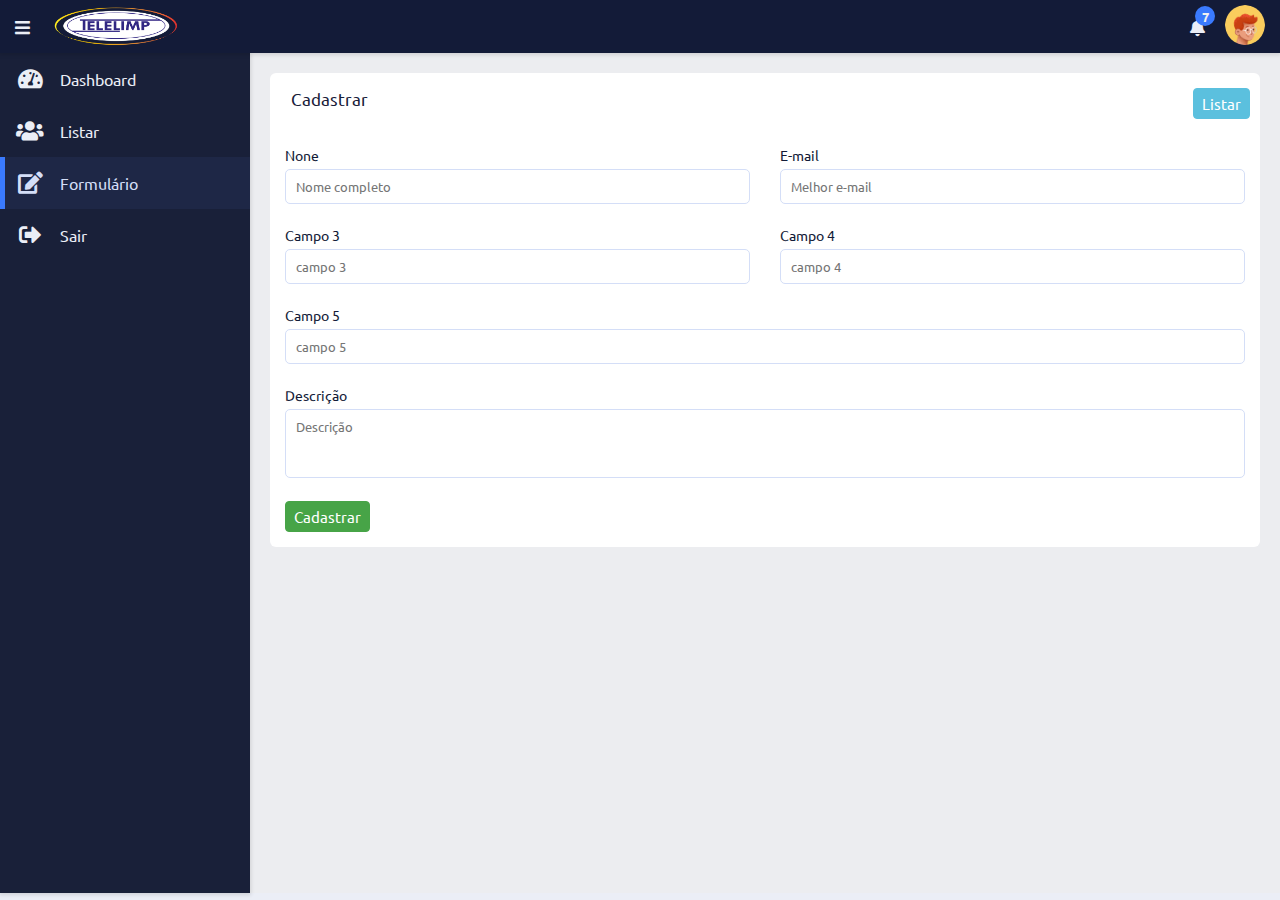
==== formulario.html @ fe66d733 "feat: aicionado página formulário e estilisado seus campos" ====
<!DOCTYPE html>
<html lang="pt-br">
  <head>
    <meta charset="utf-8" />
    <meta name="viewport" content="width=device-width, initial-scale=1.0" />
    <link rel="shortcut icon" href="images/favicon.ico" />
    <link
      rel="stylesheet"
      href="https://cdnjs.cloudflare.com/ajax/libs/font-awesome/5.15.4/css/all.min.css"
    />
    <link rel="stylesheet" href="css/custom_adm.css" />

    <title>Adm - Telelimp</title>
  </head>
  <body>
    <!--Início NavBar-->
    <nav class="navbar">
      <div class="navbar-content">
        <div class="bars">
          <i class="fas fa-bars"></i>
        </div>
        <img src="images/logo_telelimp.png" alt="telelimp" class="logo" />
      </div>

      <div class="navbar-content">
        <div class="notification">
          <i class="fas fa-bell"></i>
          <span class="number">7</span>
          <div class="dropdown-menu">
            <div class="dropdown-content">
              <li>
                <img src="images/user.png" alt="Usuário" />
                <div class="text">
                  Sed nisl elit, eleifend vel elit nec, tempus aliquet eros.
                </div>
              </li>
              <li>
                <img src="images/user.png" alt="Usuário" />
                <div class="text">
                  Sed nisl elit, eleifend vel elit nec, tempus aliquet eros.
                </div>
              </li>
              <li>
                <img src="images/user.png" alt="Usuário" />
                <div class="text">
                  Sed nisl elit, eleifend vel elit nec, tempus aliquet eros.
                </div>
              </li>
              <li>
                <img src="images/user.png" alt="Usuário" />
                <div class="text">
                  Sed nisl elit, eleifend vel elit nec, tempus aliquet eros.
                </div>
              </li>
              <li>
                <img src="images/user.png" alt="Usuário" />
                <div class="text">
                  Sed nisl elit, eleifend vel elit nec, tempus aliquet eros.
                </div>
              </li>
              <li>
                <img src="images/user.png" alt="Usuário" />
                <div class="text">
                  Sed nisl elit, eleifend vel elit nec, tempus aliquet eros.
                </div>
              </li>
              <li>
                <img src="images/user.png" alt="Usuário" />
                <div class="text">
                  Sed nisl elit, eleifend vel elit nec, tempus aliquet eros.
                </div>
              </li>
            </div>
          </div>
        </div>

        <div class="avatar">
          <img src="images/user.png" alt="Usuário" />
          <div class="dropdown-menu setting">
            <div class="item"><span class="fas fa-user"></span> Perfil</div>
            <div class="item">
              <span class="fas fa-cog"></span> Configuração
            </div>
            <div class="item">
              <span class="fas fa-sign-out-alt"></span> Sair
            </div>
          </div>
        </div>
      </div>
    </nav>

    <!--Início do conteúdo-->
    <div class="content">
      <!--Início da sidebar-->
      <div class="sidebar">
        <a href="index.html" class="sidebar-nav"
          ><i class="icon fas fa-tachometer-alt"></i><span>Dashboard</span></a
        >

        <a href="listar.html" class="sidebar-nav"
          ><i class="icon fas fa-users"></i><span>Listar</span></a
        >

        <a href="formulario.html" class="sidebar-nav active"
          ><i class="icon fas fa-edit"></i><span>Formulário</span></a
        >

        <a href="login.html" class="sidebar-nav"
          ><i class="icon fas fa-sign-out-alt"></i><span>Sair</span></a
        >
      </div>

      <!--Conteúdo do ADM-->
      <div class="wrapper">
        <div class="row">
          <div class="top-content-adm">
            <span class="title-content">Cadastrar</span>
            <div class="top-content-adm-right">
              <button type="button" class="btn-info">Listar</button>
            </div>
          </div>

          <div class="content-adm">
            <form class="form-adm">
              <div class="row-input">
                <div class="column">
                  <label class="title-input">None</label>
                  <input type="text" name="name" id="name" placeholder="Nome completo" class="input-adm" />
                </div>
                <div class="column">
                  <label class="title-input">E-mail</label>
                  <input type="email" name="email" id="email" placeholder="Melhor e-mail" class="input-adm" />
                </div>
              </div>

              <div class="row-input">
                  <div class="column">
                    <label class="title-input">Campo 3</label>
                    <input type="text" name="campo_3" id="campo_3" placeholder="campo 3" class="input-adm" />
                  </div>
                  <div class="column">
                    <label class="title-input">Campo 4</label>
                    <input type="text" name="campo_4" id="campo_4" placeholder="campo 4" class="input-adm" />
                  </div>                  
              </div>
              
              <div class="row-input">
                <div class="column">
                  <label class="title-input">Campo 5</label>
                  <input type="text" name="campo_5" id="campo_5" placeholder="campo 5" class="input-adm" />                  
                </div>                  
              </div>

              <div class="row-input">
                <div class="column">
                  <label class="title-input">Descrição</label>
                  <textarea id="descricao" placeholder="Descrição" rows="3" class="input-adm"></textarea>                  
                </div>                  
              </div>

              <button type="button" class="btn-success">Cadastrar</button>

            </form>
          </div>
          
        
        </div>
      </div>
    </div>

    <script src="js/custom_adm.js"></script>
  </body>
</html>
---- css/custom_adm.css ----
@import url('https://fonts.googleapis.com/css2?family=Ubuntu:wght@300;400;500;700&display=swap');

*{
  margin: 0;
  padding: 0;
  box-sizing: border-box;
  font-family: "Ubuntu", sans-serif;
}

:root {
  --site-color: #3a7afe;
  --main-color: #ebeef6;
  --active-color: #d4def7;
  --bg-color: #ecedf0;
  --second-color: #f1f1f1;
  --third-color: #9fa7bd;
  --fourth-color: #fff;
  --fifth-color: #000;
  --sixth-color: #222;
  --main-bg-color: #192039;
  --second-bg-color: #1e2746;
  --third-bg-color: #3a7afe;
  --fourth-bg-color: #131b38;
  --primary-color: #0088cc;
  --success-color: #47a447;
  --info-color: #5bc0de;
  --warning-color: #ed9c28;
  --danger-color: #d2322d;
}

body {
  background-color: var(--main-color);
}

.navbar {
  color: var(--main-color);
  display: flex;
  justify-content: space-between;
  align-items: center;
  background-color: var(--fourth-bg-color);
  position: sticky;
  box-shadow: 0px 1px 4px 1px rgba(0, 0, 0, 0.12);
  padding: 5px 15px;
  font-size: 17px;
  top: 0;
  z-index: 1;
}

.navbar .navbar-content {
  display: flex;
  align-items: center;
}

.navbar .bars,
.notification {
  margin-right: 20px;
  cursor: pointer;
}

.logo {
  width: 130px;
}

.notification,
.avatar {
  cursor: pointer;
  position: relative;
}

.notification .number {
  position: absolute;
  font-size: 13px;
  font-weight: bold;
  background-color: var(--site-color);
  width: 20px;
  height: 20px;
  border-radius: 50%;
  color: var(--second-color);
  right: -10px;
  top: -10px;
  display: flex;
  align-items: center;
  justify-content: center;

}

.avatar img {
  width: 40px;
  height: 40px;
  border-radius: 50%;
  object-fit: cover;
}


/*Dropdown navbar*/
.dropdown-menu {
  position: absolute;
  right: 0;
  top: 100%;
  box-shadow: 0 8px 16px 0 rgba(0, 0, 0, 0.2);
  background-color: var(--main-bg-color);
  width: 280px;
  border-radius: 7px;
  display: none;
}

.dropdown-content {
  max-height: 400px;
  overflow-y: auto;
}

.dropdown-menu li,
.dropdown-menu .item {
  display: flex;
  align-items: center;
  padding: 10px;
  border-bottom: 1px solid var(--second-bg-color);
  cursor: pointer;
  font-size: 15px;
}

.dropdown-menu li img {
  width: 50px;
  height: 50px;
  border-radius: 50%;
  object-fit: cover;
  flex-shrink: 0;
}

.dropdown-menu li .text {
  font-style: italic;
  margin-left: 20px;
  text-overflow: ellipsis;
  overflow: hidden;
  white-space: nowrap;
}

.dropdown-menu li:hover,
.dropdown-menu .item:hover {
  background-color: var(--second-bg-color);
}

/*Apresenta a msg inteira*/
.dropdown-menu li:hover .text {
  white-space: pre-wrap;
}

.dropdown-menu .item span {
  margin-right: 15px;
}

.dropdown-menu.setting {
  width: 150px;
}

.dropdown-menu.active {
  display: block;
}

/*Início do conteúdo*/

.content {
  display: flex;
}

/*Início da Sidebar*/

.content .sidebar {
  color: var(--main-color);
  height: calc(100vh - 60px);
  width: 60px;
  /*width: 250px;*/
  position: sticky;
  background-color: var(--main-bg-color);
  box-shadow: 0 1px 4px 1px rgba(0, 0, 0, 0.12);
  top: 60px;
  overflow: auto;
  transition: 0.3s width ease-in-out;
  flex-shrink: 0;
}

@media(max-width: 768px){
  .content .sidebar {
    width: 60px;
    position: fixed;
    z-index: 1;
    width: 0;
  }
}

.content .sidebar:hover,
.content .sidebar.active {
  width: 250px;
}

.sidebar .sidebar-nav {
  text-decoration: none;
  display: flex;
  align-items: center;
  padding: 15px 0;
  position: relative;
  cursor: pointer;
  transition: 0.3s background ease;
  font-size: 16px;
}

.sidebar a {
  color: var(--main-color);
}

.sidebar a:hover {
  background-color: var(--second-bg-color);
  color: var(--active-color);
}

.sidebar .sidebar-nav.active {
  background-color: var(--second-bg-color);
  color: var(--active-color);
}

.sidebar .sidebar-nav.active::before {
  content: "";
  position: absolute;
  left: 0;
  top: 0;
  height: 100%;
  width: 5px;
  background-color: var(--site-color);
}

.sidebar-nav .icon {
  width: 60px;
  display: flex;
  align-items: center;
  justify-content: center;
  font-size: 22px;
  flex-shrink: 0;
}

/*Conteúdo*/

.content .wrapper {
  width: 100%;
  padding: 10px;
  background-color: var(--bg-color);
}

.content .row {
  background-color: var(--fourth-color);
  text-align: left;
  border-radius: 6px;
  margin: 10px;
}

.wrapper .row {
  display: flex;
  justify-content: space-between;
  padding: 5px;
  flex-wrap: wrap;
}

.row .box {
  background-color: #f00;
  width: 23%;
  margin: 5px 1%;
  height: 150px;
  position: relative;
  display: flex;
  align-items: center;
  justify-content: center;
  color: var(--fourth-color);
  border-radius: 5px;
  overflow: hidden;
  flex-direction: column;
  box-shadow: 0 3px 4px 1px rgba(0, 0, 0, 0.12);

}

.row .box-first {
  background: var(--primary-color);
}

.row .box-second {
  background: var(--success-color);
}

.row .box-third {
  background: var(--warning-color);
}

.row .box-fourth {
  background: var(--danger-color);
}

.box span {
  margin: 5px 0;
  font-size: 17px;
  position: relative;
}

@media (max-width: 1024px) {
  .row .box {
    width: 48%;
  }
}

@media (max-width: 768px) {
  .row .box {
    width: 98%;
  }
}

@media (max-width: 600px) {
  .wrapper .row {
    padding: 10px 0;
  }
}

/*Listar*/

.row .top-content-adm {  
  width: 100%;
  overflow: hidden;
}

.top-content-adm .title-content {
  float: left;
  color: var(--main-bg-color);
  padding: 10px 16px;
  font-size: 17px;
}

.top-content-adm .top-content-adm-right {
  padding: 10px 5px 5px 0;
  float: right;
}

.table-list {
  margin-top: 15px;
  width: 100%;
}

.table-list .list-head .list-head-content {
  background-color: var(--main-color);
  color: var(--fourth-bg-color);
  padding: 10px;
}

.table-list .list-body .list-body-content {
  background-color: var(--fourth-color);
  color: var(--fourth-bg-color);
  padding: 8px;
}

@media (max-width: 540px) {
  .table-sm-none {
    display: none;
  }
}

@media (max-width: 720px) {
  .table-md-none {
    display: none;
  }
}

@media (max-width: 960px) {
  .table-lg-none {
    display: none;
  }
}

@media (max-width: 1140px) {
  .table-xl-none {
    display: none;
  }
}

/*Paginação*/

.content-pagination { 
  margin: 15px 0;
  width: 100%;
  display: flex;
  align-items: center;
  justify-content: center;
}

.pagination {
  display: inline-block;
  font-size: 15px;
}

.pagination a {
  color: var(--fourth-bg-color);
  float: left;
  padding: 8px 10px;
  text-decoration: none;
  transition: background-color 3s;
}

.pagination a.active {
  background-color: var(--second-bg-color);
  color: var(--fourth-color);
}

.pagination a:hover:not(.active) {
  background-color: var(--main-color);
}

/*Personalizar botão*/

.btn-primary {
  background-color: var(--primary-color);
  color: var(--fourth-color);
  padding: 5px 8px;
  border: 1px solid var(--primary-color);
  border-radius: 4px;
  cursor: pointer;
  font-size: 15px;
  transition: all .3s ease;
}

.btn-primary:hover {
  background-color: var(--fourth-color);
  color: var(--primary-color);
}

.btn-success {
  background-color: var(--success-color);
  color: var(--fourth-color);
  padding: 5px 8px;
  border: 1px solid var(--success-color);
  border-radius: 4px;
  cursor: pointer;
  font-size: 15px;
  transition: all .3s ease;
}

.btn-success:hover {
  background-color: var(--fourth-color);
  color: var(--success-color);
}

.btn-warning {
  background-color: var(--warning-color);
  color: var(--fourth-color);
  padding: 5px 8px;
  border: 1px solid var(--warning-color);
  border-radius: 4px;
  cursor: pointer;
  font-size: 15px;
  transition: all .3s ease;
}

.btn-warning:hover {
  background-color: var(--fourth-color);
  color: var(--warning-color);
}

.btn-danger {
  background-color: var(--danger-color);
  color: var(--fourth-color);
  padding: 5px 8px;
  border: 1px solid var(--danger-color);
  border-radius: 4px;
  cursor: pointer;
  font-size: 15px;
  transition: all .3s ease;
}

.btn-danger:hover {
  background-color: var(--fourth-color);
  color: var(--danger-color);
}

.btn-info {
  background-color: var(--info-color);
  color: var(--fourth-color);
  padding: 5px 8px;
  border: 1px solid var(--info-color);
  border-radius: 4px;
  cursor: pointer;
  font-size: 15px;
  transition: all .3s ease;
}

.btn-info:hover {
  background-color: var(--fourth-color);
  color: var(--info-color);
}

.dropdown-btn-action {
  background-color: var(--primary-color);
  color: var(--fourth-color);
  padding: 5px 8px;
  border: 1px solid var(--primary-color);
  border-radius: 4px;
  cursor: pointer;
  font-size: 15px;
  transition: all .3s ease;
}

.dropdown-btn-action:hover,
.dropdown-btn-action:focus {
  background-color: var(--fourth-color);
  color: var(--primary-color);
}

.dropdown-action {
  position: relative;
  display: inline-block;
}

.dropdown-action-item {
  display: none;
  position: absolute;
  background-color: var(--fourth-color);
  min-width: 130px;
  overflow: auto;
  box-shadow: 0px 8px 16px 0 rgba(0, 0, 0, 0.2);
  right: 0;
  z-index: 1;
}

.dropdown-action-item a {
  color: var(--sixth-color);
  padding: 12px 16px;
  text-decoration: none;
  display: block;
}

.dropdown-action-item a:hover {
  background-color: var(--main-color);
}

.show-dropdown-action {
  display: block;
}

.wrapper .content-adm {  
  width: 100%;
  padding: 10px;
}

.form-adm {
  width: 100%;
  position: relative;
  margin: 10px auto 0 auto;
}

.row-input {
  width: 100%;
  display: grid;
  grid-template-columns: repeat(auto-fit, minmax(300px, 1fr));
  gap: 20px 30px;
  margin-bottom: 20px;
}

.title-input {
  color: var(--fourth-bg-color);
  font-size: 14px;
}

input.input-adm,
textarea.input-adm {
  width: 100%;
  font-weight: 400;
  padding: 8px 10px;
  border-radius: 5px;
  border: 1.2px solid var(--active-color);
  margin-top: 5px;
}

textarea.input-adm {
  resize: none;
}

input.input-adm:focus,
textarea.input-adm:focus {
  outline: none;
  border-color: var(--site-color);
}
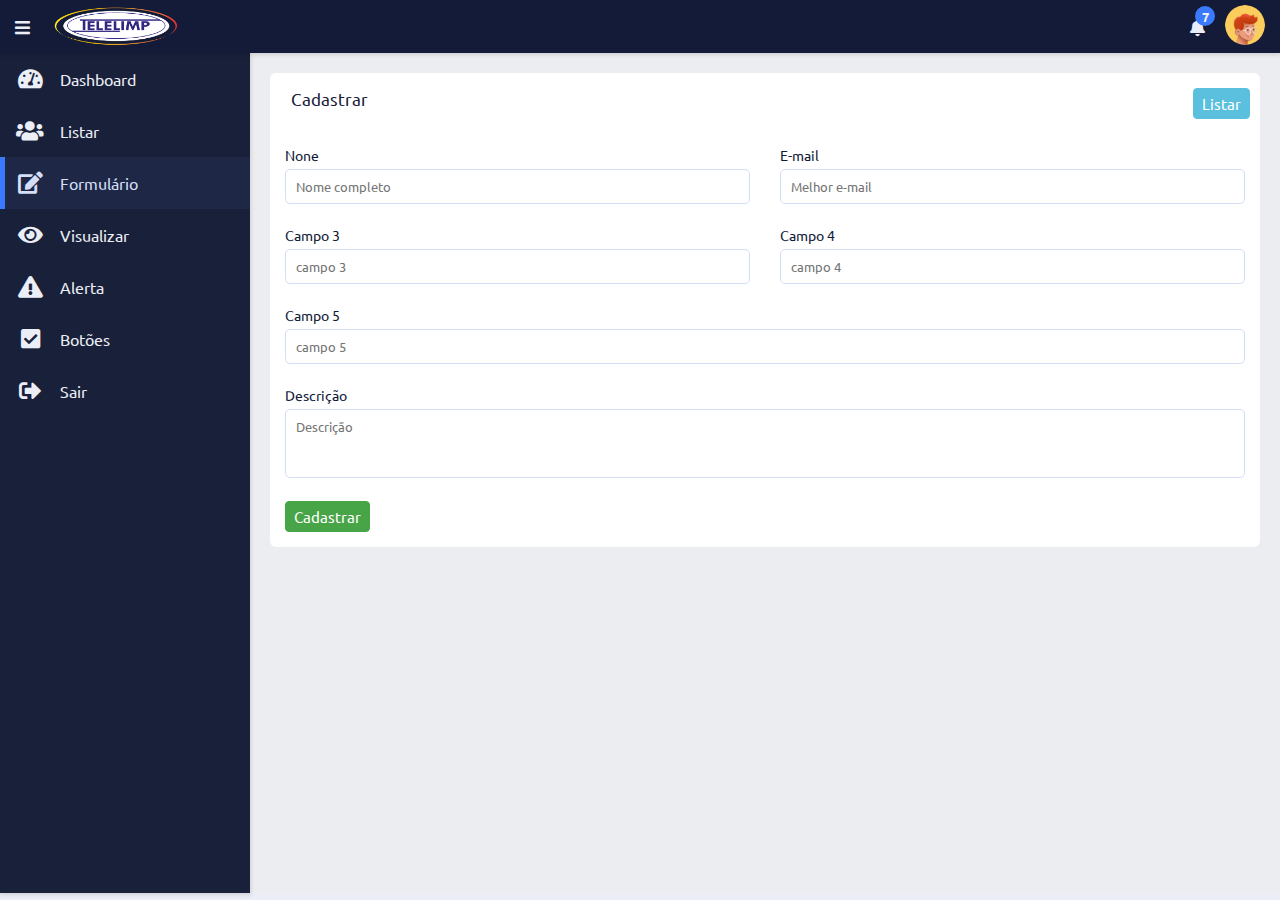
==== commit d120d9bf: "feat: adicionado página botões e estilos." ====
--- a/formulario.html
+++ b/formulario.html
@@ -105,6 +105,18 @@
           ><i class="icon fas fa-edit"></i><span>Formulário</span></a
         >
 
+        <a href="visualizar.html" class="sidebar-nav"
+        ><i class="icon fas fa-eye"></i><span>Visualizar</span></a
+      >
+
+      <a href="alert.html" class="sidebar-nav"
+        ><i class="icon fas fa-exclamation-triangle"></i><span>Alerta</span></a
+      >
+
+      <a href="button.html" class="sidebar-nav"
+      ><i class="icon fas fa-check-square"></i><span>Botões</span></a
+    >
+
         <a href="login.html" class="sidebar-nav"
           ><i class="icon fas fa-sign-out-alt"></i><span>Sair</span></a
         >
--- a/css/custom_adm.css
+++ b/css/custom_adm.css
@@ -26,6 +26,12 @@
   --info-color: #5bc0de;
   --warning-color: #ed9c28;
   --danger-color: #d2322d;
+
+  --primary-color-second: #cfe2ff;
+  --success-color-second: #d1e7dd;
+  --info-color-second: #cff4fc;
+  --warning-color-second: #fff3cd;
+  --danger-color-second: #f8d7da;
 }
 
 body {
@@ -538,6 +544,8 @@
   display: block;
 }
 
+/*Formulário*/
+
 .wrapper .content-adm {  
   width: 100%;
   padding: 10px;
@@ -582,3 +590,68 @@
   border-color: var(--site-color);
 }
 
+/*Visualizar*/
+
+.content-adm .view-det-adm {
+  margin-bottom: 15px;
+  display: flex;
+  align-items: center;
+}
+
+.view-det-adm .view-adm-title {
+  width: 80px;
+  color: var(--fourth-bg-color);
+  font-size: 15px;
+  font-weight: 500;
+  margin-right: 10px;
+}
+
+.view-det-adm .view-adm-info {
+  width: 100%;
+  color: var(--second-bg-color);
+  font-size: 15px;
+  padding: 3px 10px;
+}
+
+/*Alerta*/
+
+.alert-primary {
+  background-color: var(--primary-color-second);
+  color: var(--primary-color);
+  margin: 10px 0;
+  border-radius: 4px;
+  padding: 12px 7px;
+}
+
+.alert-success {
+  background-color: var(--success-color-second);
+  color: var(--success-color);
+  margin: 10px 0;
+  border-radius: 4px;
+  padding: 12px 7px;
+}
+
+.alert-warning {
+  background-color: var(--warning-color-second);
+  color: var(--warning-color);
+  margin: 10px 0;
+  border-radius: 4px;
+  padding: 12px 7px;
+}
+
+.alert-danger {
+  background-color: var(--danger-color-second);
+  color: var(--danger-color);
+  margin: 10px 0;
+  border-radius: 4px;
+  padding: 12px 7px;
+}
+
+.alert-info {
+  background-color: var(--info-color-second);
+  color: var(--info-color);
+  margin: 10px 0;
+  border-radius: 4px;
+  padding: 12px 7px;
+}
+
